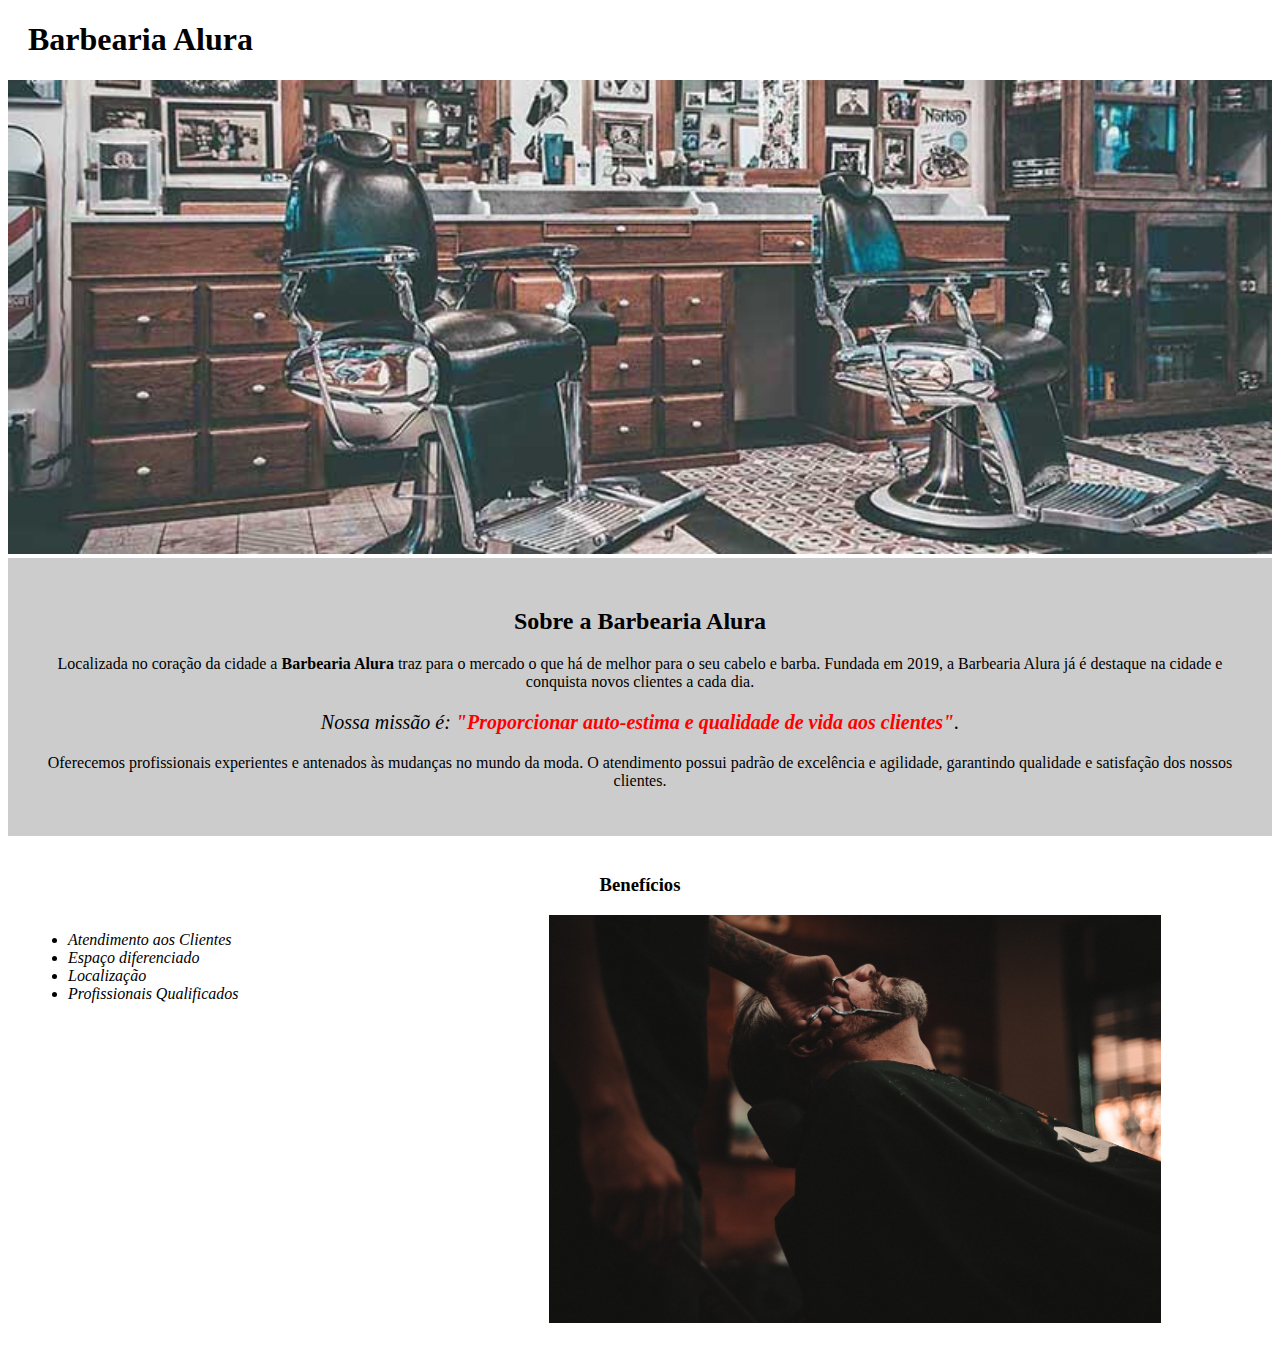
==== index.html @ d027e8c2 "subindo projeto" ====
<!DOCTYPE html>
<html lang="pt-br">
<head>
    <meta charset="UTF-8">
    <title>Barbearia Alura</title>
    <link rel="stylesheet" href="style.css">
</head>

<body>
    <header>
        <h1 class="titulo-principal">Barbearia Alura</h1>
    </header>

    <img src="banner/banner.jpg" id="banner" alt="">

    <div class="principal">
        <h2 class="titulo-centralizado"> Sobre a Barbearia Alura</h2>

        <p>Localizada no coração da cidade a <strong>Barbearia Alura</strong> traz para o mercado o que há
            de melhor para o seu cabelo e barba. Fundada em 2019, a Barbearia Alura já é
            destaque na cidade e conquista novos clientes a cada dia.</p>

        <p id="missao"><em>Nossa missão é: <strong>"Proporcionar auto-estima e qualidade de vida aos clientes"</strong>.</em>
        </p>

        <p>Oferecemos profissionais experientes e antenados às mudanças no mundo da moda.
            O atendimento possui padrão de excelência e agilidade, garantindo qualidade e
            satisfação dos nossos clientes.</p>
    </div>

    <div class="beneficios">
        <h3 class="titulo-centralizado">Benefícios</h3>

        <ul>
            <li class="itens">Atendimento aos Clientes</li>
            <li class="itens">Espaço diferenciado</li>
            <li class="itens">Localização</li>
            <li class="itens">Profissionais Qualificados</li>
        </ul>
        <img src="banner/beneficios.jpg" class="imagembeneficios" alt="">
    </div>
</body>
</html>
---- style.css ----
@charset "UTF-8";

:root{
    --cor-cinza: #cccccc;
}

body{

}

#banner{
    width: 100%;

}

.principal{
    background: var(--cor-cinza);
    padding: 30px;
}

.titulo-principal{
    padding-left: 20px ;
}

.titulo-centralizado{
    text-align: center;

}

p{

    text-align: center;

}

#missao {
    font-size: 20px;
}

 em strong{
    color: rgb(255, 0, 0);
}


.beneficios{
    background: #ffffff;
    padding: 20px;
}


ul {
    display: inline-block;
    vertical-align: top;
    width: 24%;
    margin-right:  15%;
}
.itens{
    font-style: italic ;
}

.imagembeneficios{
    width: 50%;
}
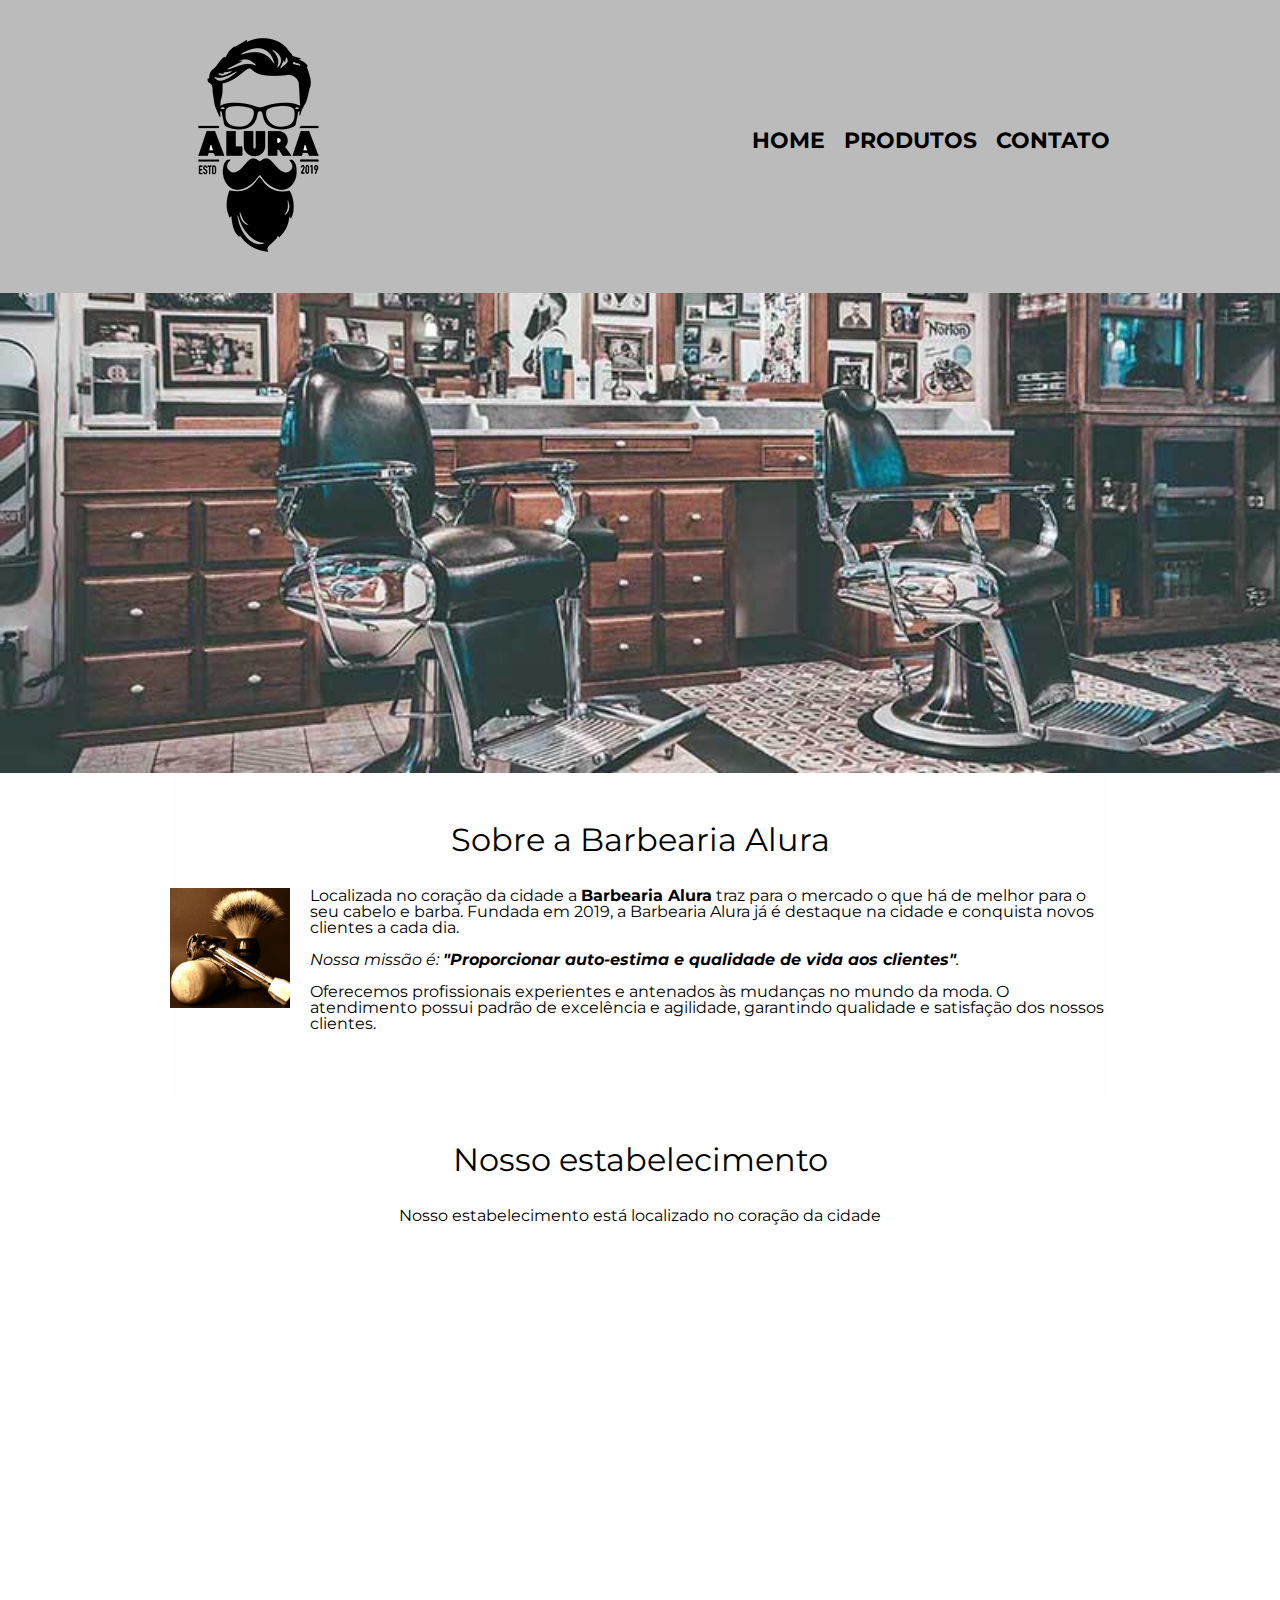
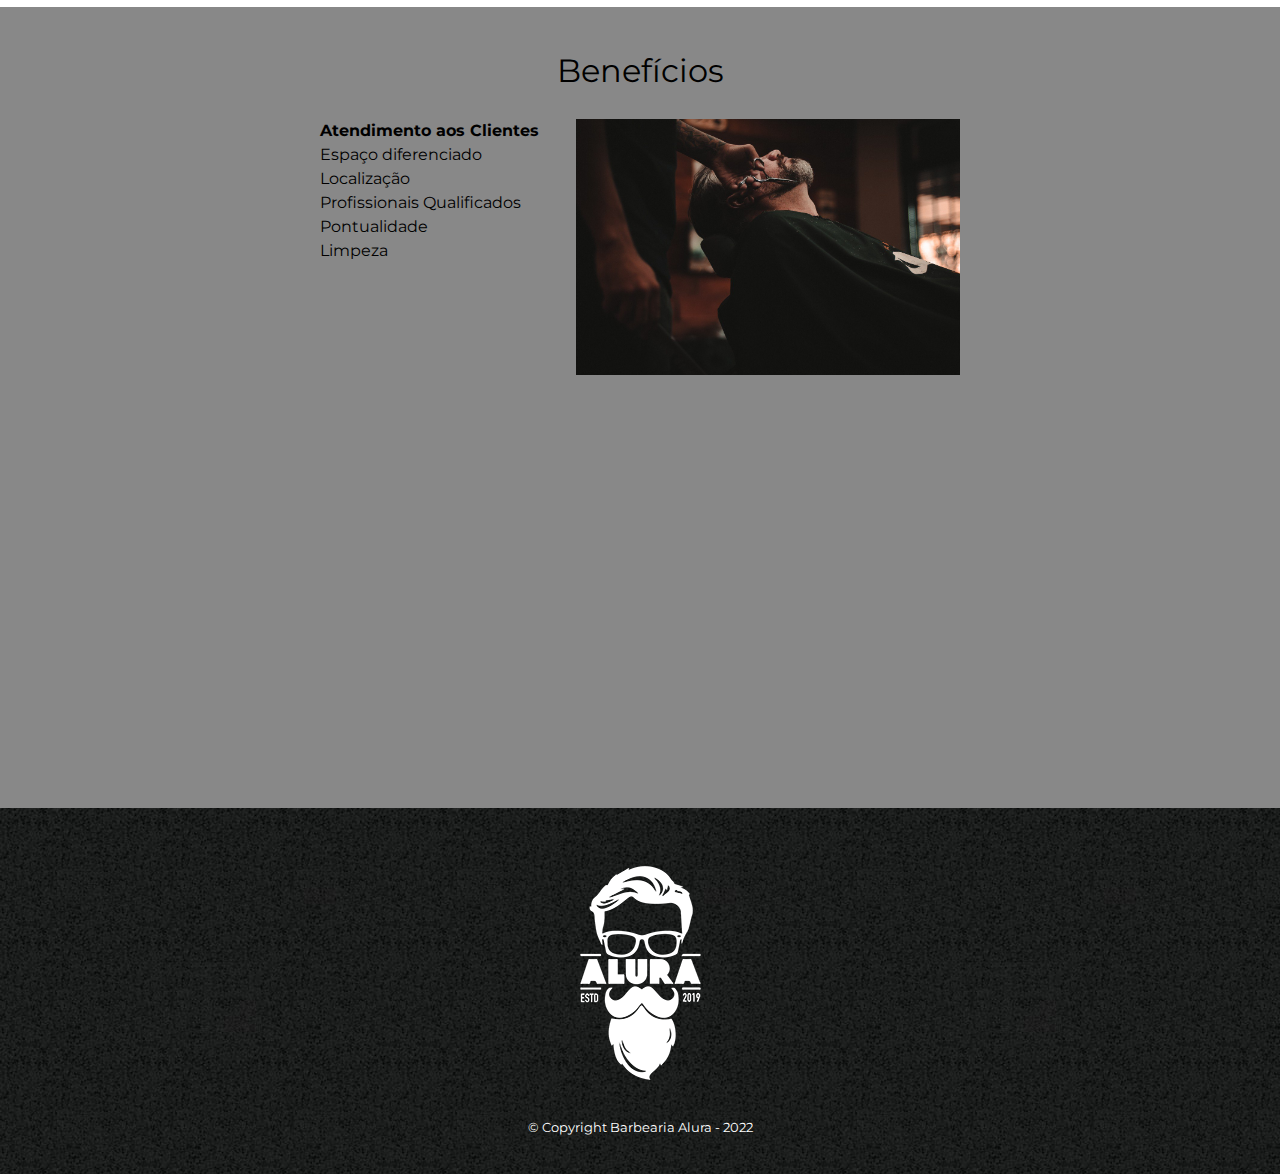
==== commit 3b599da5: "atualização css index" ====
--- a/index.html
+++ b/index.html
@@ -3,41 +3,87 @@
 <head>
     <meta charset="UTF-8">
     <title>Barbearia Alura</title>
-    <link rel="stylesheet" href="style.css">
+    <link rel="stylesheet" href="recursos/css/reset.css">
+    <link rel="stylesheet" href="recursos/css/style1.css">
+    <link rel="preconnect" href="https://fonts.googleapis.com">
+    <link rel="preconnect" href="https://fonts.gstatic.com" crossorigin>
+    <link href="https://fonts.googleapis.com/css2?family=Montserrat&display=swap" rel="stylesheet">
 </head>
 
 <body>
     <header>
-        <h1 class="titulo-principal">Barbearia Alura</h1>
+        <div class="caixa">
+
+            <h1>
+                <img src="recursos/imagens/logo.png" alt="">
+            </h1>
+            <nav>
+                <ul>
+                    <li><a href="index.html">Home</a></li>
+                    <li><a href="produtos.html">Produtos</a></li>
+                    <li><a href="contato.html">Contato</a></li>
+                </ul>
+            </nav>
+
+        </div>
     </header>
 
-    <img src="banner/banner.jpg" id="banner" alt="">
+    <img src="recursos/imagens/banner.jpg" class="banner" alt="">
 
-    <div class="principal">
-        <h2 class="titulo-centralizado"> Sobre a Barbearia Alura</h2>
+    <main>
+        <section class="principal">
+            <h2 class="titulo-principal"> Sobre a Barbearia Alura</h2>
 
-        <p>Localizada no coração da cidade a <strong>Barbearia Alura</strong> traz para o mercado o que há
-            de melhor para o seu cabelo e barba. Fundada em 2019, a Barbearia Alura já é
-            destaque na cidade e conquista novos clientes a cada dia.</p>
+            <img src="/recursos/imagens/utensilios.jpg"  class="utensilios"  alt="utensilios de um barbeiro.">
 
-        <p id="missao"><em>Nossa missão é: <strong>"Proporcionar auto-estima e qualidade de vida aos clientes"</strong>.</em>
-        </p>
+            <p>Localizada no coração da cidade a <strong>Barbearia Alura</strong> traz para o mercado o que há
+                de melhor para o seu cabelo e barba. Fundada em 2019, a Barbearia Alura já é
+                destaque na cidade e conquista novos clientes a cada dia.</p>
 
-        <p>Oferecemos profissionais experientes e antenados às mudanças no mundo da moda.
-            O atendimento possui padrão de excelência e agilidade, garantindo qualidade e
-            satisfação dos nossos clientes.</p>
-    </div>
+            <p id="missao"><em>Nossa missão é: <strong>"Proporcionar auto-estima e qualidade de vida aos clientes"</strong>.</em>
+            </p>
 
-    <div class="beneficios">
-        <h3 class="titulo-centralizado">Benefícios</h3>
+            <p>Oferecemos profissionais experientes e antenados às mudanças no mundo da moda.
+                O atendimento possui padrão de excelência e agilidade, garantindo qualidade e
+                satisfação dos nossos clientes.</p>
+        </section>
 
-        <ul>
-            <li class="itens">Atendimento aos Clientes</li>
-            <li class="itens">Espaço diferenciado</li>
-            <li class="itens">Localização</li>
-            <li class="itens">Profissionais Qualificados</li>
-        </ul>
-        <img src="banner/beneficios.jpg" class="imagembeneficios" alt="">
-    </div>
+        <section class="mapa">
+            <h3 class="titulo-principal">Nosso estabelecimento</h3>
+            <p>Nosso estabelecimento está localizado no coração da cidade</p>
+
+            <div class="mapa-conteudo">
+                <iframe src="https://www.google.com/maps/embed?pb=!1m18!1m12!1m3!1d234055.2881014665!2d-46.73225034817064!3d-23.56435324498344!2m3!1f0!2f0!3f0!3m2!1i1024!2i768!4f13.1!3m3!1m2!1s0x94ce5a2b2ed7f3a1%3A0xab35da2f5ca62674!2sCaelum%20-%20Escola%20de%20Tecnologia!5e0!3m2!1spt-BR!2sbr!4v1657657438348!5m2!1spt-BR!2sbr"
+                        width="100%" height="300" style="border:0;" allowfullscreen="" loading="lazy"
+                        referrerpolicy="no-referrer-when-downgrade"></iframe>
+            </div>
+        </section>
+
+        <section class="beneficios">
+            <h3 class="titulo-principal">Benefícios</h3>
+            <div class="conteudo-beneficios">
+                <ul class="lista-beneficios">
+                    <li class="itens">Atendimento aos Clientes</li>
+                    <li class="itens">Espaço diferenciado</li>
+                    <li class="itens">Localização</li>
+                    <li class="itens">Profissionais Qualificados</li>
+                    <li class="itens">Pontualidade</li>
+                    <li class="itens">Limpeza</li>
+                </ul><img src="recursos/imagens/beneficios.jpg" class="imagem-beneficios" alt="">
+            </div>
+            <div class="video">
+                <iframe width="560" height="315" src="https://www.youtube.com/embed/wcVVXUV0YUY"
+                        title="YouTube video player" frameborder="0"
+                        allow="accelerometer; autoplay; clipboard-write; encrypted-media; gyroscope; picture-in-picture"
+                        allowfullscreen></iframe>
+            </div>
+
+        </section>
+    </main>
+
+    <footer>
+        <img src="recursos/imagens/logo-branco.png" alt="">
+        <p class="copyright">&copy; Copyright Barbearia Alura - 2022</p>
+    </footer>
 </body>
 </html>--- a/recursos/css/style1.css
+++ b/recursos/css/style1.css
@@ -0,0 +1,244 @@
+@charset "UTF-8";
+
+body{
+    font-family: 'Montserrat', sans-serif;
+}
+
+header {
+    background: #BBBBBB;
+    padding: 20px 0;
+}
+
+.caixa {
+    position: relative;
+    width: 940px;
+    margin: 0 auto;
+}
+
+nav {
+    position: absolute;
+    top: 110px;
+    right: 0;
+}
+
+nav li {
+    display: inline;
+    margin: 0 0 0 15px;
+}
+
+nav a {
+    text-transform: uppercase;
+    color: #000000;
+    font-weight: bold;
+    font-size: 22px;
+    text-decoration: none;
+}
+
+nav a:hover {
+    color: #C78C19;
+    text-decoration: underline;
+}
+
+.produtos {
+    width: 940px;
+    margin: 0 auto;
+    padding: 50px 0;
+}
+
+.produtos li {
+    display: inline-block;
+    text-align: center;
+    width: 30%;
+    vertical-align: top;
+    margin: 0 1.5%;
+    padding: 30px 20px;
+    box-sizing: border-box;
+    border: 2px solid #000000;
+    border-radius: 10px;
+}
+
+.produtos li:hover {
+    border-color: #C78C19;
+}
+
+.produtos li:active {
+    border-color: #088C19;
+}
+
+.produtos li:hover h2 {
+    font-size: 34px;
+}
+
+.produtos h2 {
+    font-size: 30px;
+    font-weight: bold;
+}
+
+.produto-descricao {
+    font-size: 18px;
+}
+
+.produto-preco {
+    font-size: 22px;
+    font-weight: bold;
+    margin-top: 10px;
+}
+
+footer {
+    text-align: center;
+    background: url("/recursos/imagens/bg.jpg");
+    padding: 40px 0;
+}
+
+.copyright {
+    color: #FFFFFF;
+    font-size: 13px;
+    margin: 20px 0 0;
+}
+
+main {
+
+}
+
+form {
+    margin: 40px 0;
+}
+
+form label, form legend {
+    display:block;
+    font-size: 20px;
+    margin: 0 0 10px;
+}
+
+.input-padrao {
+    display: block;
+    margin: 0 0 20px;
+    padding: 10px 25px;
+    width: 50%;
+}
+
+.checkbox {
+    margin: 20px 0;
+}
+
+.enviar {
+    width:40%;
+    padding: 15px 0;
+    background: orange;
+    color: white;
+    font-weight: bold;
+    font-size: 18px;
+    border: none;
+    border-radius: 5px;
+    transition: 1s all;
+    cursor: pointer;
+}
+
+.enviar:hover {
+    background: darkorange;
+    transform: scale(1.2);
+}
+
+table {
+    margin: 20px 0 40px;
+}
+
+thead {
+    background: #555555;
+    color: white;
+    font-weight: bold;
+}
+
+td, th {
+    border: 1px solid #000000;
+    padding: 8px 15px;
+}
+/* css da página inicial.*/
+.banner{
+    width: 100%;
+}
+
+.titulo-principal {
+    text-align: center;
+    font-size: 2em;
+    margin: 0 0 1em;
+    clear: left;
+}
+
+.principal{
+    padding: 3em 0;
+    background: #FEFEFE;
+
+    width: 940px;
+    margin: 0 auto;
+}
+
+.principal p{
+    margin: 0 0 1em;
+}
+
+.principal strong{
+    font-weight: bold;
+}
+
+.principal em {
+    font-style: italic;
+}
+
+.utensilios {
+    width: 120px;
+    float: left;
+    margin: 0 20px 20px 0;
+}
+
+.mapa {
+    padding: 3em 0;
+    
+}
+
+.mapa-conteudo{
+    width: 940px;
+    margin: 0 auto;
+}
+
+.mapa p {
+    margin: 0 0 2em;
+    text-align: center;
+}
+
+.beneficios{
+    padding: 3em  0;
+    background: #888888;
+
+
+}
+
+.conteudo-beneficios{
+    width: 640px;
+    margin: 0 auto;
+}
+
+.itens {
+    line-height: 1.5;
+}
+
+.itens:first-child{
+    font-weight: bold;
+}
+
+.imagem-beneficios {
+    width: 60%;
+}
+
+.lista-beneficios{
+    width: 40%;
+    display: inline-block;
+    vertical-align: top;
+}
+
+
+
+.video{
+    width: 560px;
+    margin: 2em auto;
+}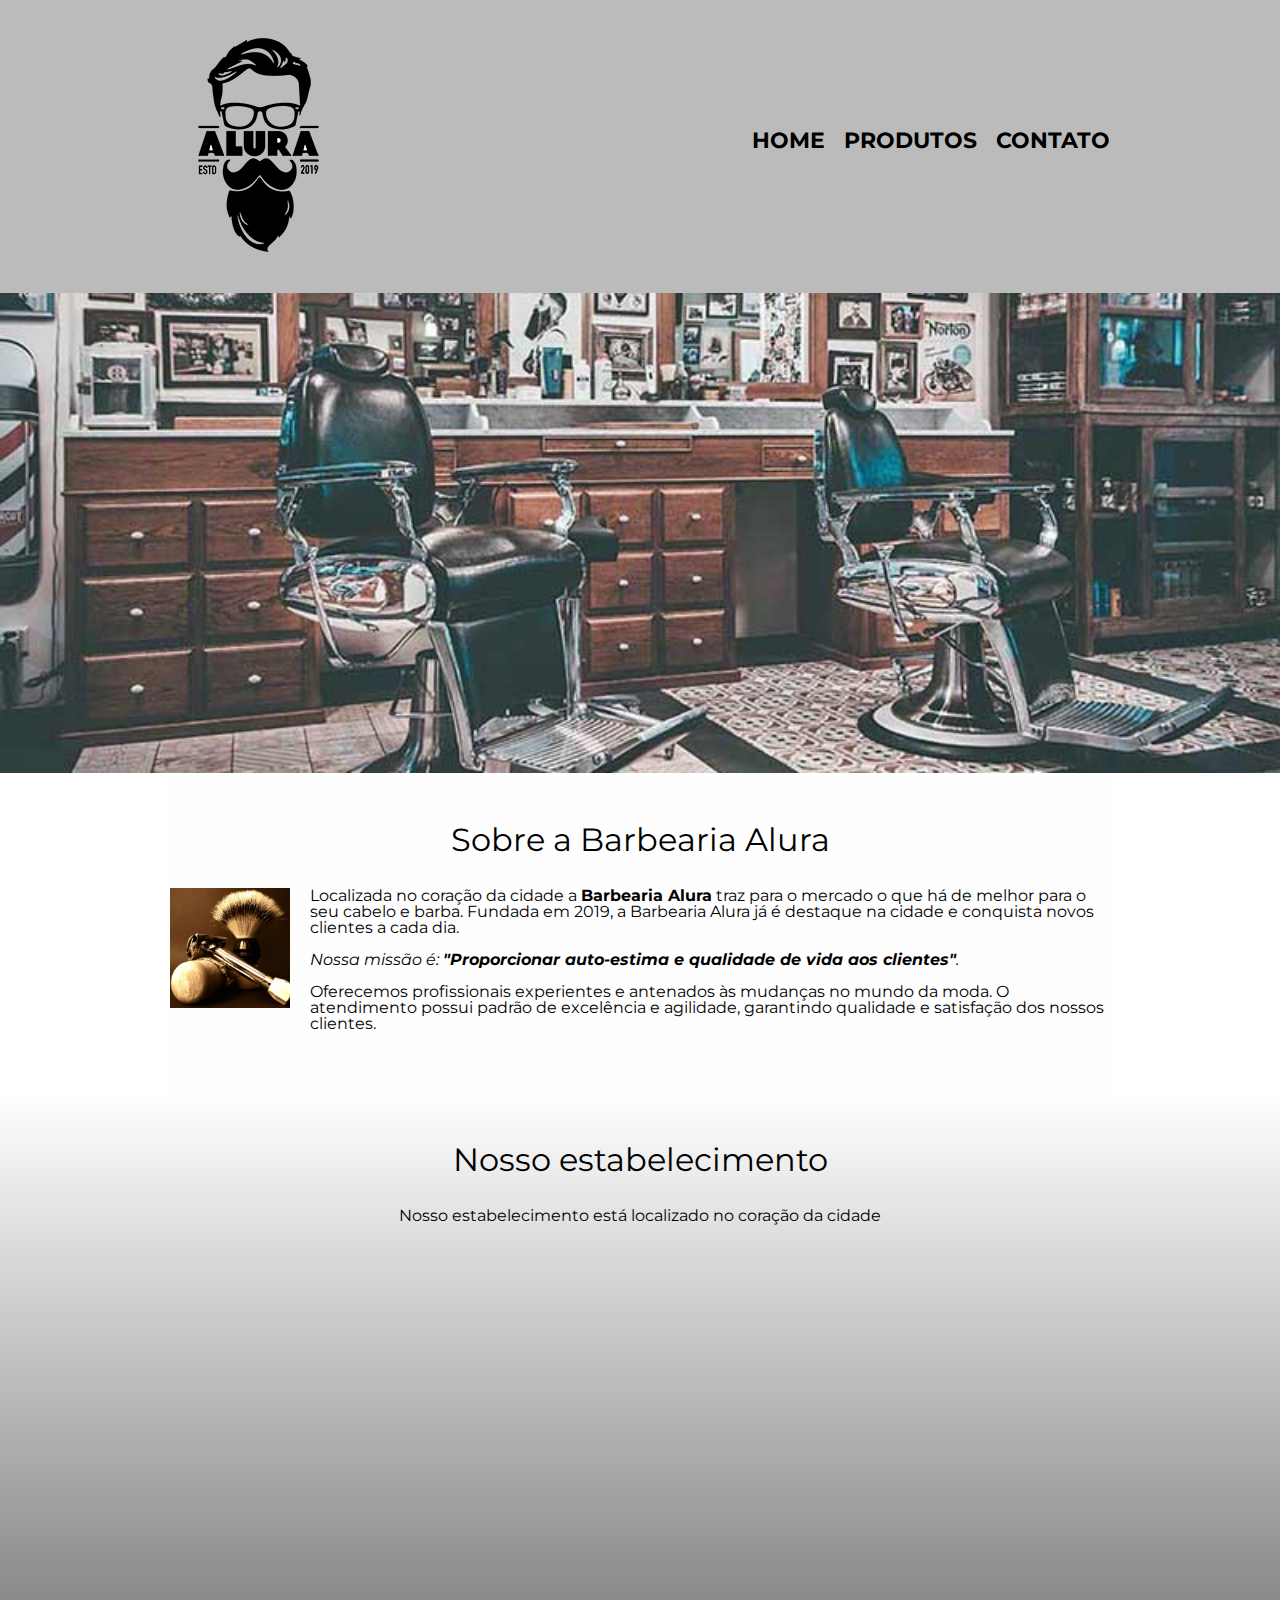
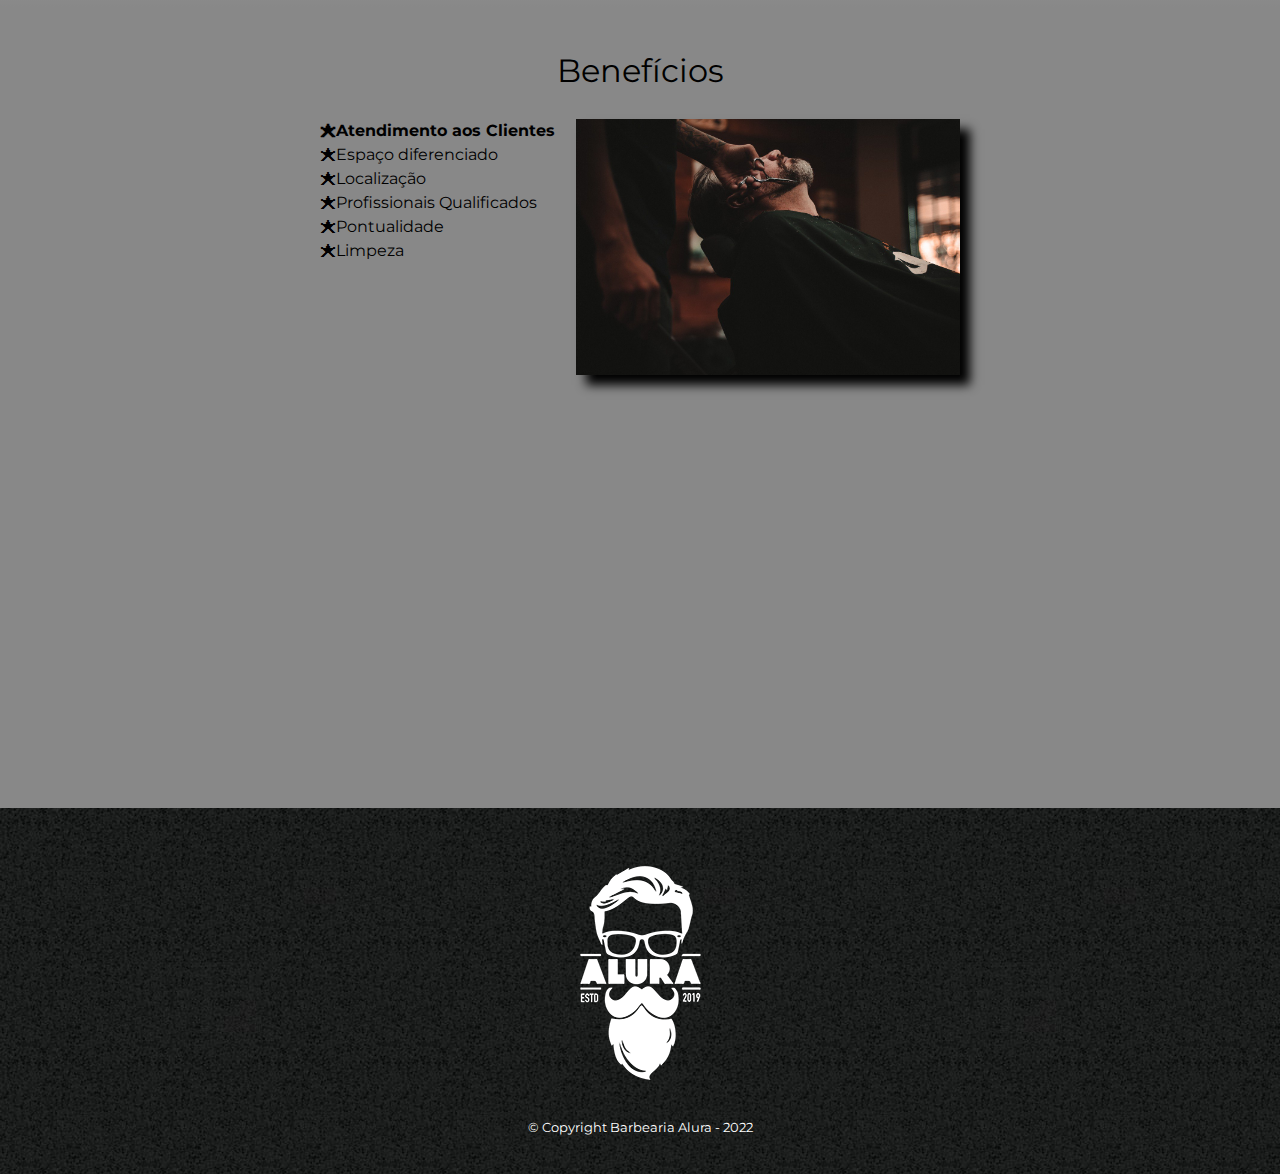
==== commit 1fb7762f: "responsividade pagina index" ====
--- a/index.html
+++ b/index.html
@@ -72,7 +72,7 @@
                 </ul><img src="recursos/imagens/beneficios.jpg" class="imagem-beneficios" alt="">
             </div>
             <div class="video">
-                <iframe width="560" height="315" src="https://www.youtube.com/embed/wcVVXUV0YUY"
+                <iframe width="100%" height="315" src="https://www.youtube.com/embed/wcVVXUV0YUY"
                         title="YouTube video player" frameborder="0"
                         allow="accelerometer; autoplay; clipboard-write; encrypted-media; gyroscope; picture-in-picture"
                         allowfullscreen></iframe>
--- a/recursos/css/style1.css
+++ b/recursos/css/style1.css
@@ -154,6 +154,7 @@
     padding: 8px 15px;
 }
 /* css da página inicial.*/
+
 .banner{
     width: 100%;
 }
@@ -163,7 +164,9 @@
     font-size: 2em;
     margin: 0 0 1em;
     clear: left;
-}
+
+}
+
 
 .principal{
     padding: 3em 0;
@@ -193,7 +196,7 @@
 
 .mapa {
     padding: 3em 0;
-    
+    background: linear-gradient(#FEFEFE, #888888);
 }
 
 .mapa-conteudo{
@@ -210,7 +213,6 @@
     padding: 3em  0;
     background: #888888;
 
-
 }
 
 .conteudo-beneficios{
@@ -226,9 +228,21 @@
     font-weight: bold;
 }
 
+.itens:before{
+    content:"🟊";
+}
+
 .imagem-beneficios {
     width: 60%;
-}
+    opacity: 1;
+    transition: 400ms;
+    box-shadow: 10px 10px 10px 0 #000000 ;
+}
+
+.imagem-beneficios:hover{
+    opacity: 0.3;
+}
+
 
 .lista-beneficios{
     width: 40%;
@@ -241,4 +255,22 @@
 .video{
     width: 560px;
     margin: 2em auto;
+}
+
+@media screen and (min-width: 480px) and (max-width: 738px){
+    .caixa, .principal, .conteudo-beneficios, .mapa-conteudo, .video {
+        width: auto;
+    }
+
+    h1{
+        text-align: center;
+    }
+
+    nav{
+        position: static;
+    }
+
+    .lista-beneficios, .imagem-beneficios {
+        width: 100%;
+    }
 }